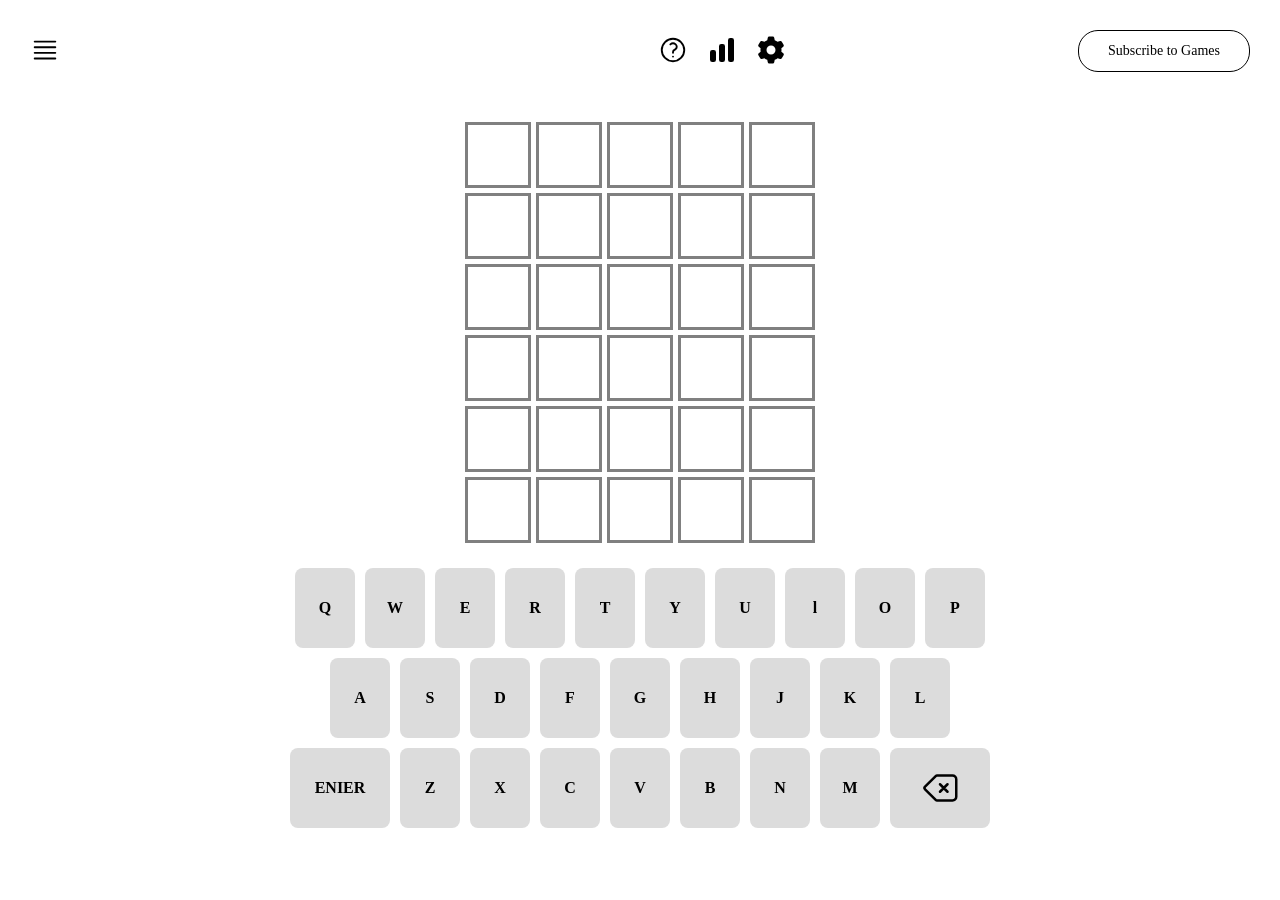
==== index.html @ d5b975cb "워들" ====
<!DOCTYPE html>
<html lang="en">
  <head>
    <meta charset="UTF-8" />
    <meta name="viewport" content="width=device-width, initial-scale=1.0" />
    <title>Document</title>
    <link rel="stylesheet" href="css/header.css" />
    <link rel="stylesheet" href="css/main.css" />
    <link rel="stylesheet" href="css/footer.css" />
    <link rel="stylesheet" href="css/reset.css" />
  </head>
  <body>
    <header>
      <div class="menu-bar">
        <div class="menu-bar_icons">
          <img src="img.svg/햄버거.svg" alt="" />
        </div>
        <div class="menu-bar_logo">
          <img src="로고" alt="" />
        </div>
        <div class="menu-bar-icons-1">
          <img src="img.svg/물음표.svg" alt="" />
          <img src="img.svg/그래프.svg" alt="" />
          <img src="img.svg/톱니바퀴.svg" alt="" />
        </div>
        <div class="menu-bar-icons-2">
          <div>Subscribe to Games</div>
        </div>
      </div>
    </header>
    <main>
      <div class="board-row row-0">
        <div class="board-block"></div>
        <div class="board-block"></div>
        <div class="board-block"></div>
        <div class="board-block"></div>
        <div class="board-block"></div>
      </div>
      <div class="board-row row-1">
        <div class="board-block"></div>
        <div class="board-block"></div>
        <div class="board-block"></div>
        <div class="board-block"></div>
        <div class="board-block"></div>
      </div>
      <div class="board-row row-2">
        <div class="board-block"></div>
        <div class="board-block"></div>
        <div class="board-block"></div>
        <div class="board-block"></div>
        <div class="board-block"></div>
      </div>
      <div class="board-row row-3">
        <div class="board-block"></div>
        <div class="board-block"></div>
        <div class="board-block"></div>
        <div class="board-block"></div>
        <div class="board-block"></div>
      </div>
      <div class="board-row row-4">
        <div class="board-block"></div>
        <div class="board-block"></div>
        <div class="board-block"></div>
        <div class="board-block"></div>
        <div class="board-block"></div>
      </div>
      <div class="board-row row-5">
        <div class="board-block"></div>
        <div class="board-block"></div>
        <div class="board-block"></div>
        <div class="board-block"></div>
        <div class="board-block"></div>
      </div>
    </main>
    <footer>
      <div class="board-row-1 row-0">
        <div class="board-block-1">Q</div>
        <div class="board-block-1">W</div>
        <div class="board-block-1">E</div>
        <div class="board-block-1">R</div>
        <div class="board-block-1">T</div>
        <div class="board-block-1">Y</div>
        <div class="board-block-1">U</div>
        <div class="board-block-1">l</div>
        <div class="board-block-1">O</div>
        <div class="board-block-1">P</div>
      </div>
      <div class="board-row-1 row-1">
        <div class="board-block-1">A</div>
        <div class="board-block-1">S</div>
        <div class="board-block-1">D</div>
        <div class="board-block-1">F</div>
        <div class="board-block-1">G</div>
        <div class="board-block-1">H</div>
        <div class="board-block-1">J</div>
        <div class="board-block-1">K</div>
        <div class="board-block-1">L</div>
      </div>
      <div class="board-row-1 row-1">
        <div class="board-block-1-1">ENIER</div>
        <div class="board-block-1">Z</div>
        <div class="board-block-1">X</div>
        <div class="board-block-1">C</div>
        <div class="board-block-1">V</div>
        <div class="board-block-1">B</div>
        <div class="board-block-1">N</div>
        <div class="board-block-1">M</div>
        <div class="board-block-1-1">
          <img src="img.svg/지우기.svg" alt="" />
        </div>
      </div>
    </footer>
  </body>
</html>
---- css/header.css ----
.menu-bar {
  display: flex;
  justify-content: space-between;
  align-items: center;
  padding: 20px;
  margin-top: 20px;
  margin: 10px;
}

.menu-bar_icons {
  width: 30px;
  justify-content: space-between;
}

.menu-bar-icons-1 img {
  width: 30px;
  padding-left: 15px;
}

.menu-bar-icons-2 {
  display: flex;
  justify-content: center;
  align-items: center;
  border: 1px solid black;
  width: 170px;
  height: 40px;
  border-radius: 20px;
  font-size: 14px;
}
---- css/main.css ----
main {
  display: flex;
  flex-direction: column;
  justify-content: center;
  align-items: center;
  gap: 5px;
  margin-top: 10px;
  padding: 20px;
}

.board-row {
  display: flex;
  justify-content: center;
  align-items: center;
  gap: 5px;
}

.board-block {
  display: flex;
  justify-content: center;
  align-items: center;
  border: 3px solid gray;
  width: 60px;
  height: 60px;
}
---- css/footer.css ----
footer {
  display: flex;
  justify-content: center;
  flex-direction: column;
  align-items: center;
}

.board-row-1 {
  display: flex;
  justify-content: center;
  align-items: center;
  gap: 10px;
  padding: 5px;
}

.board-block-1 {
  display: flex;
  justify-content: center;
  align-items: center;
  background-color: gainsboro;
  width: 60px;
  height: 80px;
  border-radius: 8px;
  font-weight: bold;
}

.board-block-1-1 {
  display: flex;
  justify-content: center;
  align-items: center;
  background-color: gainsboro;
  width: 100px;
  height: 80px;
  border-radius: 8px;
  font-weight: bold;
}

.board-block-1-1 img {
  width: 40px;
}
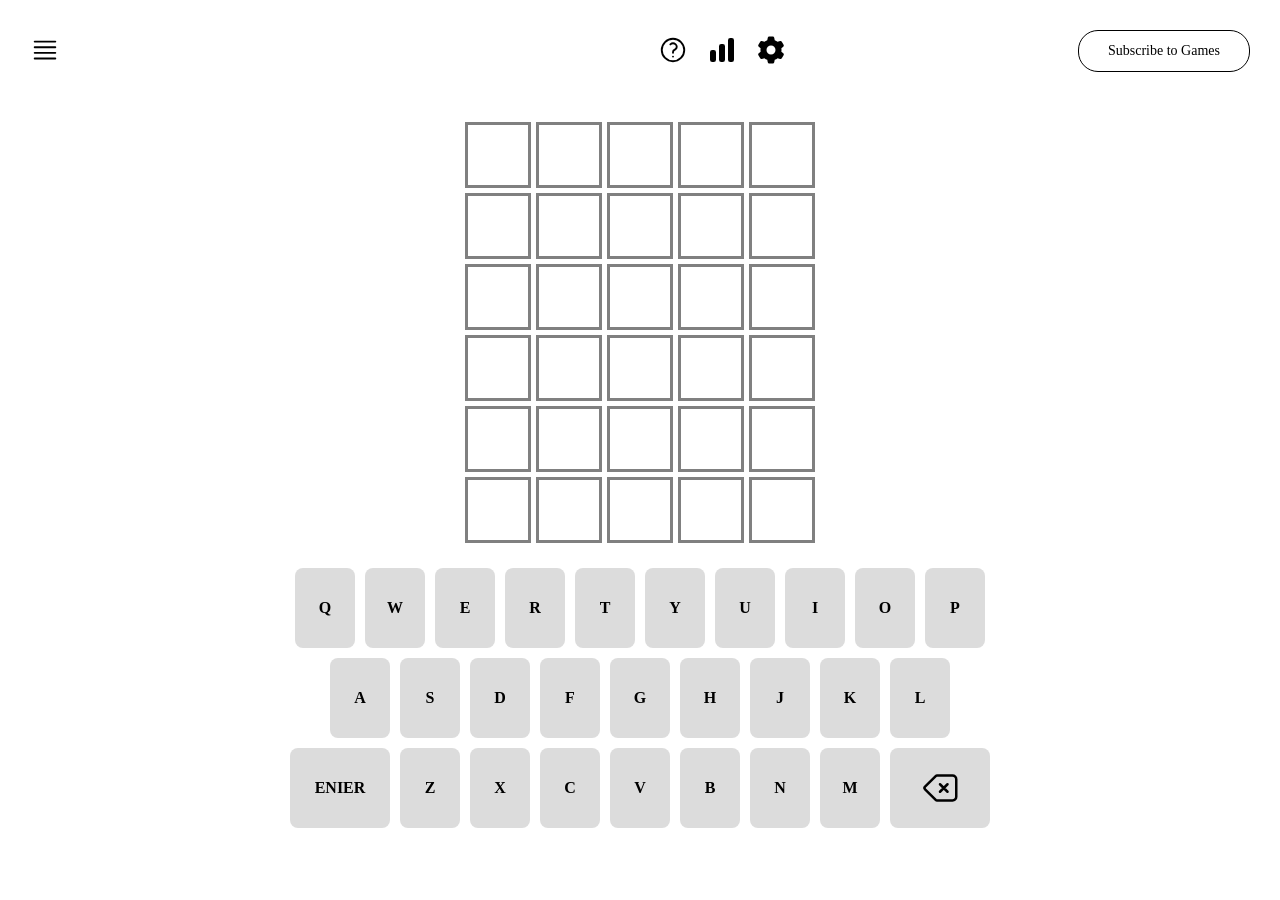
==== commit 5da62945: "데이터 추가" ====
--- a/index.html
+++ b/index.html
@@ -30,81 +30,81 @@
     </header>
     <main>
       <div class="board-row row-0">
-        <div class="board-block"></div>
-        <div class="board-block"></div>
-        <div class="board-block"></div>
-        <div class="board-block"></div>
-        <div class="board-block"></div>
+        <div class="board-block" data-index="00"></div>
+        <div class="board-block" data-index="01"></div>
+        <div class="board-block" data-index="02"></div>
+        <div class="board-block" data-index="03"></div>
+        <div class="board-block" data-index="04"></div>
       </div>
       <div class="board-row row-1">
-        <div class="board-block"></div>
-        <div class="board-block"></div>
-        <div class="board-block"></div>
-        <div class="board-block"></div>
-        <div class="board-block"></div>
+        <div class="board-block" data-index="10"></div>
+        <div class="board-block" data-index="11"></div>
+        <div class="board-block" data-index="12"></div>
+        <div class="board-block" data-index="13"></div>
+        <div class="board-block" data-index="14"></div>
       </div>
       <div class="board-row row-2">
-        <div class="board-block"></div>
-        <div class="board-block"></div>
-        <div class="board-block"></div>
-        <div class="board-block"></div>
-        <div class="board-block"></div>
+        <div class="board-block" data-index="20"></div>
+        <div class="board-block" data-index="21"></div>
+        <div class="board-block" data-index="22"></div>
+        <div class="board-block" data-index="23"></div>
+        <div class="board-block" data-index="24"></div>
       </div>
       <div class="board-row row-3">
-        <div class="board-block"></div>
-        <div class="board-block"></div>
-        <div class="board-block"></div>
-        <div class="board-block"></div>
-        <div class="board-block"></div>
+        <div class="board-block" data-index="30"></div>
+        <div class="board-block" data-index="31"></div>
+        <div class="board-block" data-index="32"></div>
+        <div class="board-block" data-index="33"></div>
+        <div class="board-block" data-index="31"></div>
       </div>
       <div class="board-row row-4">
-        <div class="board-block"></div>
-        <div class="board-block"></div>
-        <div class="board-block"></div>
-        <div class="board-block"></div>
-        <div class="board-block"></div>
+        <div class="board-block" data-index="40"></div>
+        <div class="board-block" data-index="41"></div>
+        <div class="board-block" data-index="42"></div>
+        <div class="board-block" data-index="43"></div>
+        <div class="board-block" data-index="44"></div>
       </div>
       <div class="board-row row-5">
-        <div class="board-block"></div>
-        <div class="board-block"></div>
-        <div class="board-block"></div>
-        <div class="board-block"></div>
-        <div class="board-block"></div>
+        <div class="board-block" data-index="50"></div>
+        <div class="board-block" data-index="51"></div>
+        <div class="board-block" data-index="52"></div>
+        <div class="board-block" data-index="53"></div>
+        <div class="board-block" data-index="54"></div>
       </div>
     </main>
     <footer>
       <div class="board-row-1 row-0">
-        <div class="board-block-1">Q</div>
-        <div class="board-block-1">W</div>
-        <div class="board-block-1">E</div>
-        <div class="board-block-1">R</div>
-        <div class="board-block-1">T</div>
-        <div class="board-block-1">Y</div>
-        <div class="board-block-1">U</div>
-        <div class="board-block-1">l</div>
-        <div class="board-block-1">O</div>
-        <div class="board-block-1">P</div>
+        <div class="board-block-1" data-key="Q">Q</div>
+        <div class="board-block-1" data-key="W">W</div>
+        <div class="board-block-1" data-key="E">E</div>
+        <div class="board-block-1" data-key="R">R</div>
+        <div class="board-block-1" data-key="T">T</div>
+        <div class="board-block-1" data-key="Y">Y</div>
+        <div class="board-block-1" data-key="U">U</div>
+        <div class="board-block-1" data-key="I">I</div>
+        <div class="board-block-1" data-key="O">O</div>
+        <div class="board-block-1" data-key="P">P</div>
       </div>
       <div class="board-row-1 row-1">
-        <div class="board-block-1">A</div>
-        <div class="board-block-1">S</div>
-        <div class="board-block-1">D</div>
-        <div class="board-block-1">F</div>
-        <div class="board-block-1">G</div>
-        <div class="board-block-1">H</div>
-        <div class="board-block-1">J</div>
-        <div class="board-block-1">K</div>
-        <div class="board-block-1">L</div>
+        <div class="board-block-1" data-key="A">A</div>
+        <div class="board-block-1" data-key="S">S</div>
+        <div class="board-block-1" data-key="D">D</div>
+        <div class="board-block-1" data-key="F">F</div>
+        <div class="board-block-1" data-key="G">G</div>
+        <div class="board-block-1" data-key="H">H</div>
+        <div class="board-block-1" data-key="J">J</div>
+        <div class="board-block-1" data-key="K">K</div>
+        <div class="board-block-1" data-key="L">L</div>
       </div>
       <div class="board-row-1 row-1">
-        <div class="board-block-1-1">ENIER</div>
-        <div class="board-block-1">Z</div>
-        <div class="board-block-1">X</div>
-        <div class="board-block-1">C</div>
-        <div class="board-block-1">V</div>
-        <div class="board-block-1">B</div>
-        <div class="board-block-1">N</div>
-        <div class="board-block-1">M</div>
+        <div class="board-block-1-1" data-key="ENIER">ENIER</div>
+        <div class="board-block-1" data-key="Z">Z</div>
+        <div class="board-block-1" data-key="X">X</div>
+        <div class="board-block-1" data-key="C">C</div>
+        <div class="board-block-1" data-key="V">V</div>
+        <div class="board-block-1" data-key="B">B</div>
+        <div class="board-block-1" data-key="N">N</div>
+        <div class="board-block-1" data-key="M">M</div>
         <div class="board-block-1-1">
           <img src="img.svg/지우기.svg" alt="" />
         </div>
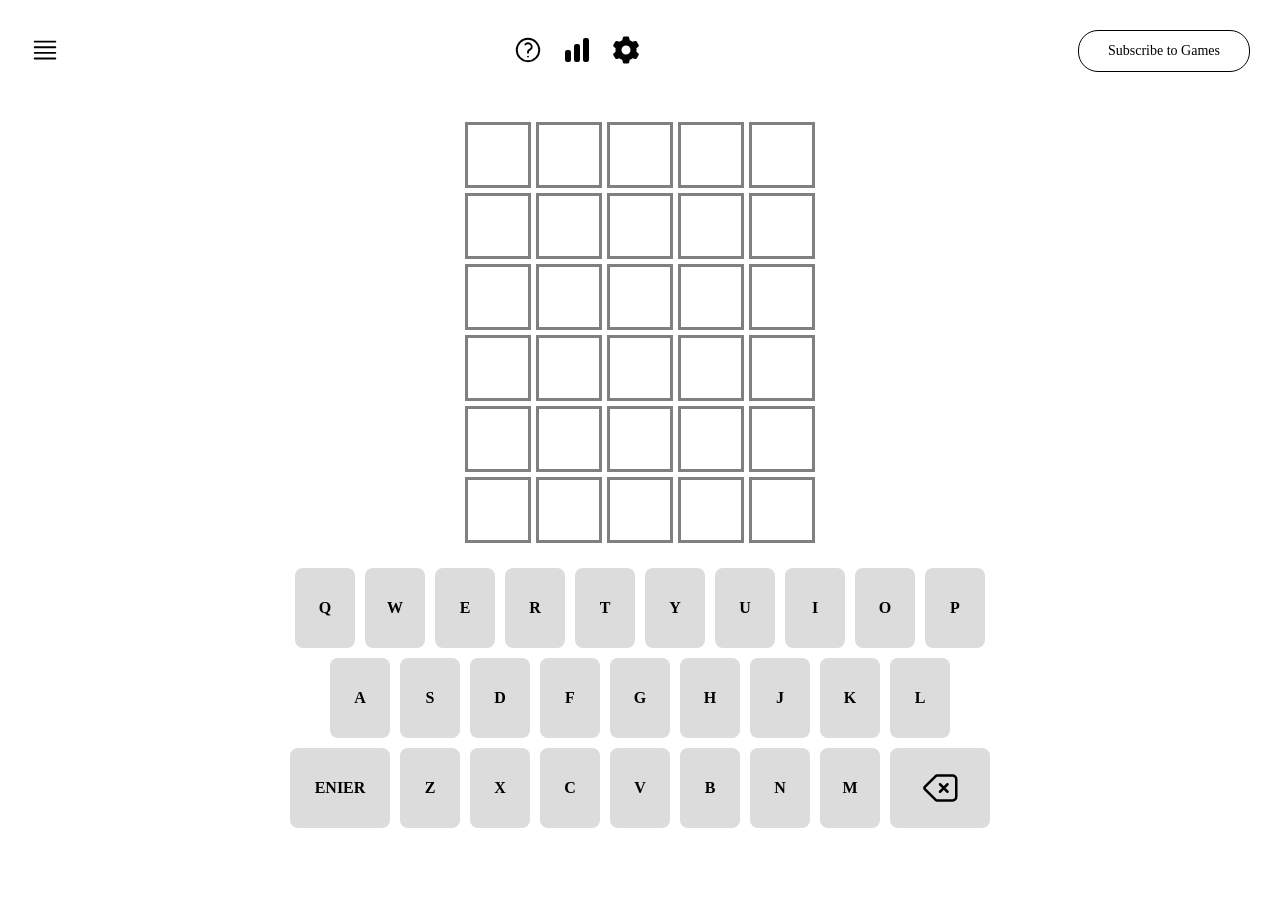
==== commit 82570fd7: "완성" ====
--- a/index.html
+++ b/index.html
@@ -15,9 +15,7 @@
         <div class="menu-bar_icons">
           <img src="img.svg/햄버거.svg" alt="" />
         </div>
-        <div class="menu-bar_logo">
-          <img src="로고" alt="" />
-        </div>
+
         <div class="menu-bar-icons-1">
           <img src="img.svg/물음표.svg" alt="" />
           <img src="img.svg/그래프.svg" alt="" />
@@ -55,7 +53,7 @@
         <div class="board-block" data-index="31"></div>
         <div class="board-block" data-index="32"></div>
         <div class="board-block" data-index="33"></div>
-        <div class="board-block" data-index="31"></div>
+        <div class="board-block" data-index="34"></div>
       </div>
       <div class="board-row row-4">
         <div class="board-block" data-index="40"></div>
@@ -110,5 +108,6 @@
         </div>
       </div>
     </footer>
+    <script src="js/index.js"></script>
   </body>
 </html>
--- a/css/main.css
+++ b/css/main.css
@@ -13,6 +13,8 @@
   justify-content: center;
   align-items: center;
   gap: 5px;
+  font-size: 20px;
+  font-weight: bold;
 }
 
 .board-block {
